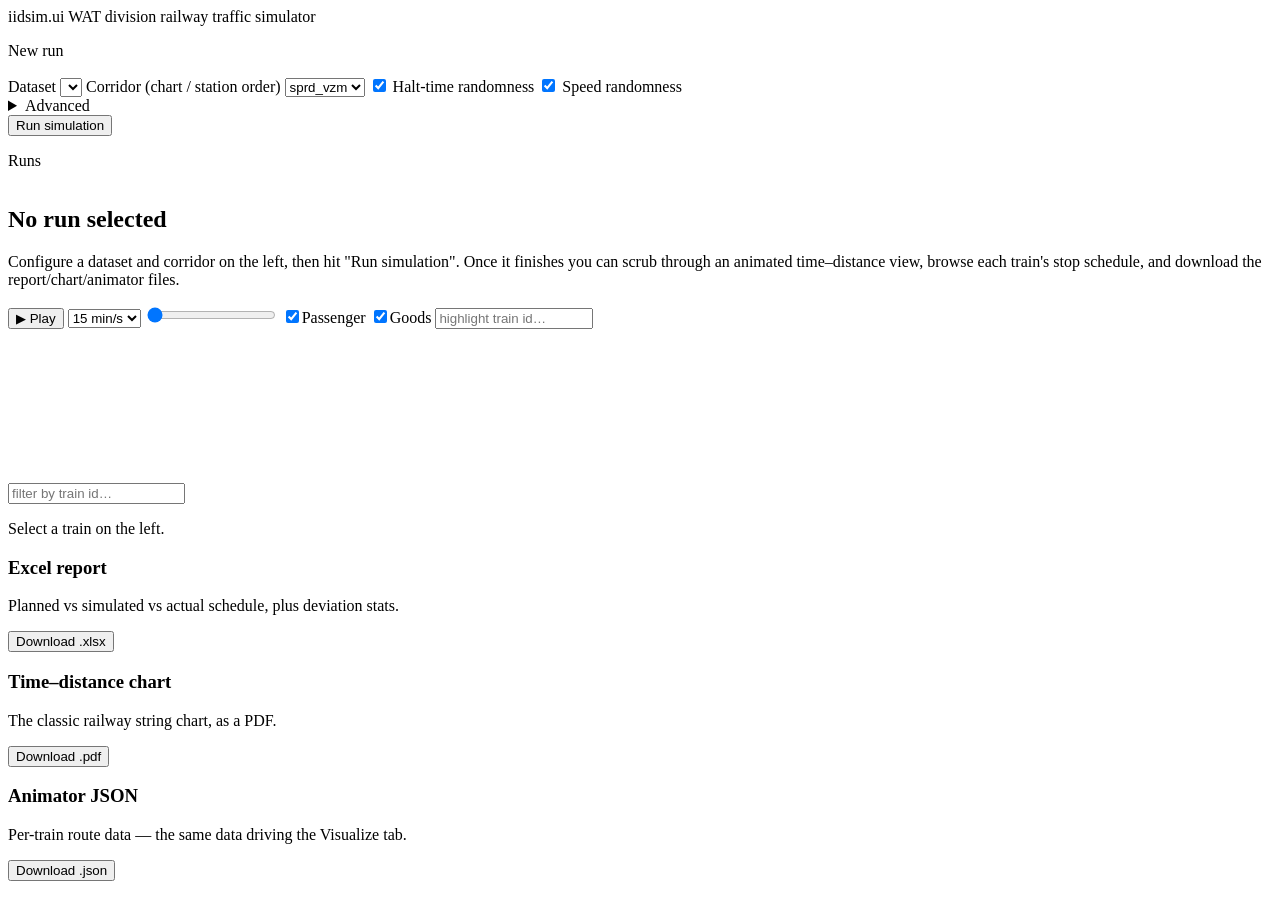
==== src/iidsim/webapp/static/index.html @ b8e8cab6 "Add a local web UI for launching and observing simulation runs `iidsim serve` (new optional `webapp`" ====
<!doctype html>
<html lang="en">
<head>
<meta charset="utf-8">
<meta name="viewport" content="width=device-width, initial-scale=1">
<title>iidsim</title>
<link rel="stylesheet" href="/static/style.css">
</head>
<body>
<div id="app">
  <header class="topbar">
    <span class="wordmark">iidsim<span class="dot">.</span>ui</span>
    <span class="tagline">WAT division railway traffic simulator</span>
    <span class="queue-status" id="queue-status"></span>
  </header>

  <main class="layout">
    <aside class="sidebar">
      <div>
        <p class="panel-title">New run</p>
        <form id="run-form">
          <label class="field">
            <span class="field-label">Dataset</span>
            <select id="f-dataset" required></select>
          </label>
          <label class="field">
            <span class="field-label">Corridor (chart / station order)</span>
            <select id="f-corridor" required>
              <option value="sprd_vzm">sprd_vzm</option>
              <option value="krdl_ktv">krdl_ktv</option>
              <option value="psa_ktv">psa_ktv</option>
            </select>
          </label>

          <label class="checkrow"><input type="checkbox" id="f-halt-dev" checked> Halt-time randomness</label>
          <label class="checkrow"><input type="checkbox" id="f-speed-rand" checked> Speed randomness</label>

          <details class="advanced">
            <summary>Advanced</summary>
            <div class="adv-body">
              <label class="field">
                <span class="field-label">Start time</span>
                <select id="f-start-mode">
                  <option value="planned">From planned schedule</option>
                  <option value="manual">Manual</option>
                </select>
              </label>
              <label class="field" id="f-start-manual-wrap" style="display:none">
                <span class="field-label">Manual start</span>
                <input type="datetime-local" id="f-start-manual">
              </label>
              <div class="grid2">
                <label class="field">
                  <span class="field-label">Start buffer (min)</span>
                  <input type="number" id="f-buffer" value="10">
                </label>
                <label class="field">
                  <span class="field-label">Chart duration (hrs)</span>
                  <input type="number" id="f-duration" value="23">
                </label>
                <label class="field">
                  <span class="field-label">Headway distance (km)</span>
                  <input type="number" step="0.1" id="f-headway" value="3.6">
                </label>
                <label class="field">
                  <span class="field-label">Goods max wait (hrs)</span>
                  <input type="number" step="0.1" id="f-goods-wait" value="20">
                </label>
                <label class="field">
                  <span class="field-label">Halt-dev seed</span>
                  <input type="number" id="f-seed-halt" value="1234">
                </label>
                <label class="field">
                  <span class="field-label">Speed-rand seed</span>
                  <input type="number" id="f-seed-speed" value="1234">
                </label>
              </div>
              <label class="field">
                <span class="field-label">Autoblock stations (comma-separated)</span>
                <input type="text" id="f-autoblock" value="alm, kuk, vzm">
              </label>
            </div>
          </details>

          <button type="submit" class="primary" id="run-btn">Run simulation</button>
        </form>
      </div>

      <div style="min-height:0; display:flex; flex-direction:column; flex:1;">
        <p class="panel-title">Runs</p>
        <div class="runs-list" id="runs-list"></div>
      </div>
    </aside>

    <section class="viewer">
      <div class="tabs" id="tabs" style="display:none">
        <button class="tab-btn active" data-tab="log">Log</button>
        <button class="tab-btn" data-tab="visualize">Visualize</button>
        <button class="tab-btn" data-tab="schedule">Schedule</button>
        <button class="tab-btn" data-tab="files">Files</button>
      </div>

      <div class="empty-state" id="empty-state">
        <h2>No run selected</h2>
        <p>Configure a dataset and corridor on the left, then hit "Run simulation". Once it finishes you can scrub through an animated time&ndash;distance view, browse each train's stop schedule, and download the report/chart/animator files.</p>
      </div>

      <div class="tab-panel active" id="log-panel" data-tab="log">
        <pre id="log-output"></pre>
      </div>

      <div class="tab-panel" id="visualize-panel" data-tab="visualize">
        <div class="viz-toolbar">
          <button class="icon" id="viz-play">&#9654; Play</button>
          <select id="viz-speed">
            <option value="60">1 min/s</option>
            <option value="300">5 min/s</option>
            <option value="900" selected>15 min/s</option>
            <option value="3600">1 hr/s</option>
          </select>
          <input type="range" id="viz-scrub" min="0" max="1000" value="0">
          <label class="checkrow"><input type="checkbox" id="viz-show-p" checked><span class="legend-dot" style="background:var(--pass)"></span>Passenger</label>
          <label class="checkrow"><input type="checkbox" id="viz-show-g" checked><span class="legend-dot" style="background:var(--goods)"></span>Goods</label>
          <input type="text" id="viz-search" placeholder="highlight train id&hellip;" style="width:150px">
          <span class="now-readout" id="viz-now"></span>
        </div>
        <div id="viz-canvas-wrap">
          <canvas id="viz-canvas"></canvas>
          <div id="viz-tooltip"></div>
        </div>
      </div>

      <div class="tab-panel" id="schedule-panel" data-tab="schedule">
        <div id="schedule-list-wrap">
          <input type="text" id="schedule-search" placeholder="filter by train id&hellip;">
          <div id="schedule-list"></div>
        </div>
        <div id="schedule-detail">
          <p class="empty-state">Select a train on the left.</p>
        </div>
      </div>

      <div class="tab-panel" id="files-panel" data-tab="files">
        <div class="files-grid">
          <div class="file-card">
            <h3>Excel report</h3>
            <p>Planned vs simulated vs actual schedule, plus deviation stats.</p>
            <button id="dl-excel">Download .xlsx</button>
          </div>
          <div class="file-card">
            <h3>Time&ndash;distance chart</h3>
            <p>The classic railway string chart, as a PDF.</p>
            <button id="dl-chart">Download .pdf</button>
          </div>
          <div class="file-card">
            <h3>Animator JSON</h3>
            <p>Per-train route data &mdash; the same data driving the Visualize tab.</p>
            <button id="dl-animator">Download .json</button>
          </div>
        </div>
      </div>
    </section>
  </main>
</div>
<script src="/static/app.js"></script>
</body>
</html>
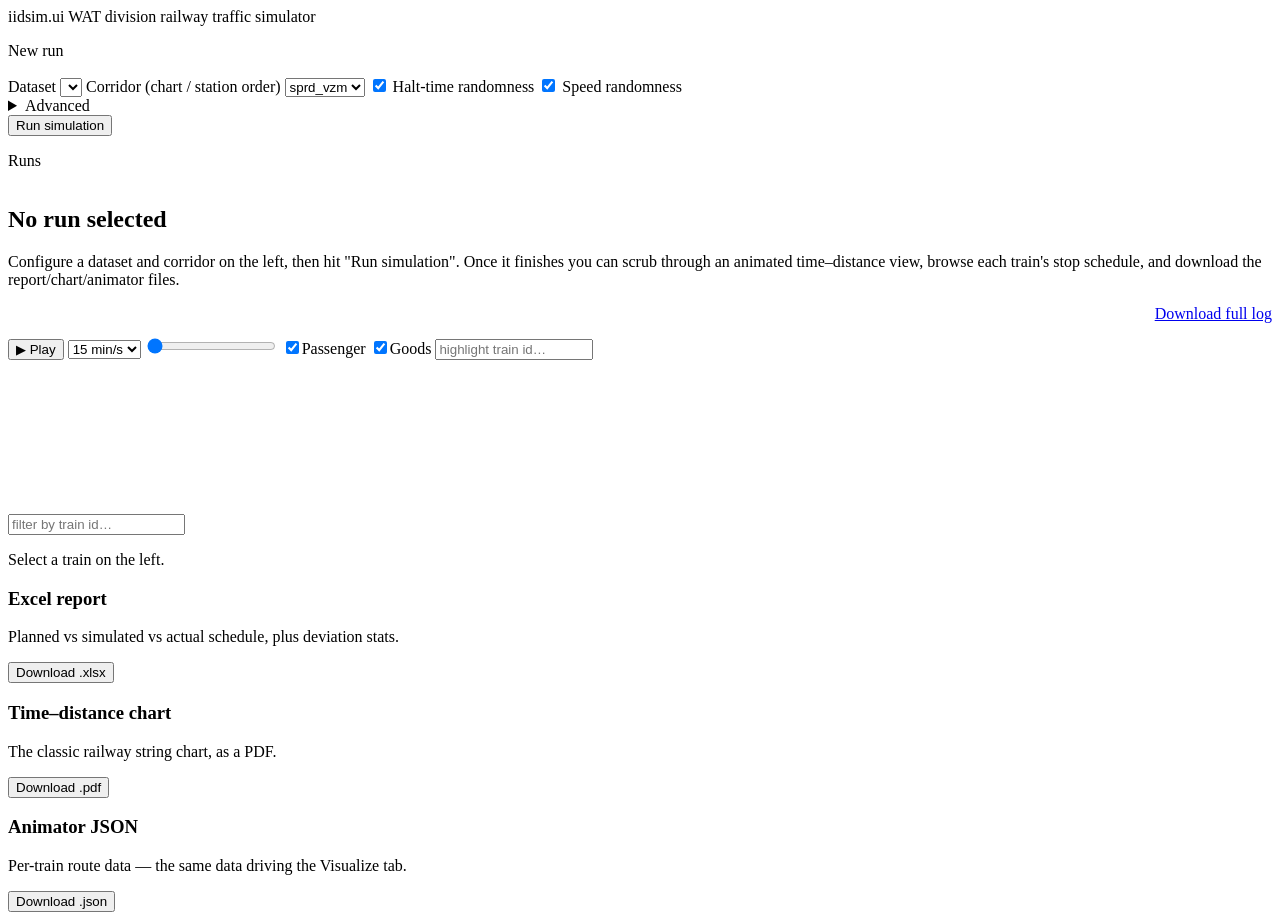
==== commit 0789620e: "Fix slow Log tab loading on large runs Opening the Log tab for an already-large run (e.g. krdl_ktv, " ====
--- a/src/iidsim/webapp/static/index.html
+++ b/src/iidsim/webapp/static/index.html
@@ -30,6 +30,7 @@
               <option value="krdl_ktv">krdl_ktv</option>
               <option value="psa_ktv">psa_ktv</option>
             </select>
+            <span class="hint" id="f-corridor-hint"></span>
           </label>
 
           <label class="checkrow"><input type="checkbox" id="f-halt-dev" checked> Halt-time randomness</label>
@@ -106,6 +107,9 @@
       </div>
 
       <div class="tab-panel active" id="log-panel" data-tab="log">
+        <div style="display:flex; justify-content:flex-end;">
+          <a id="log-download" href="#" target="_blank" rel="noopener">Download full log</a>
+        </div>
         <pre id="log-output"></pre>
       </div>
 
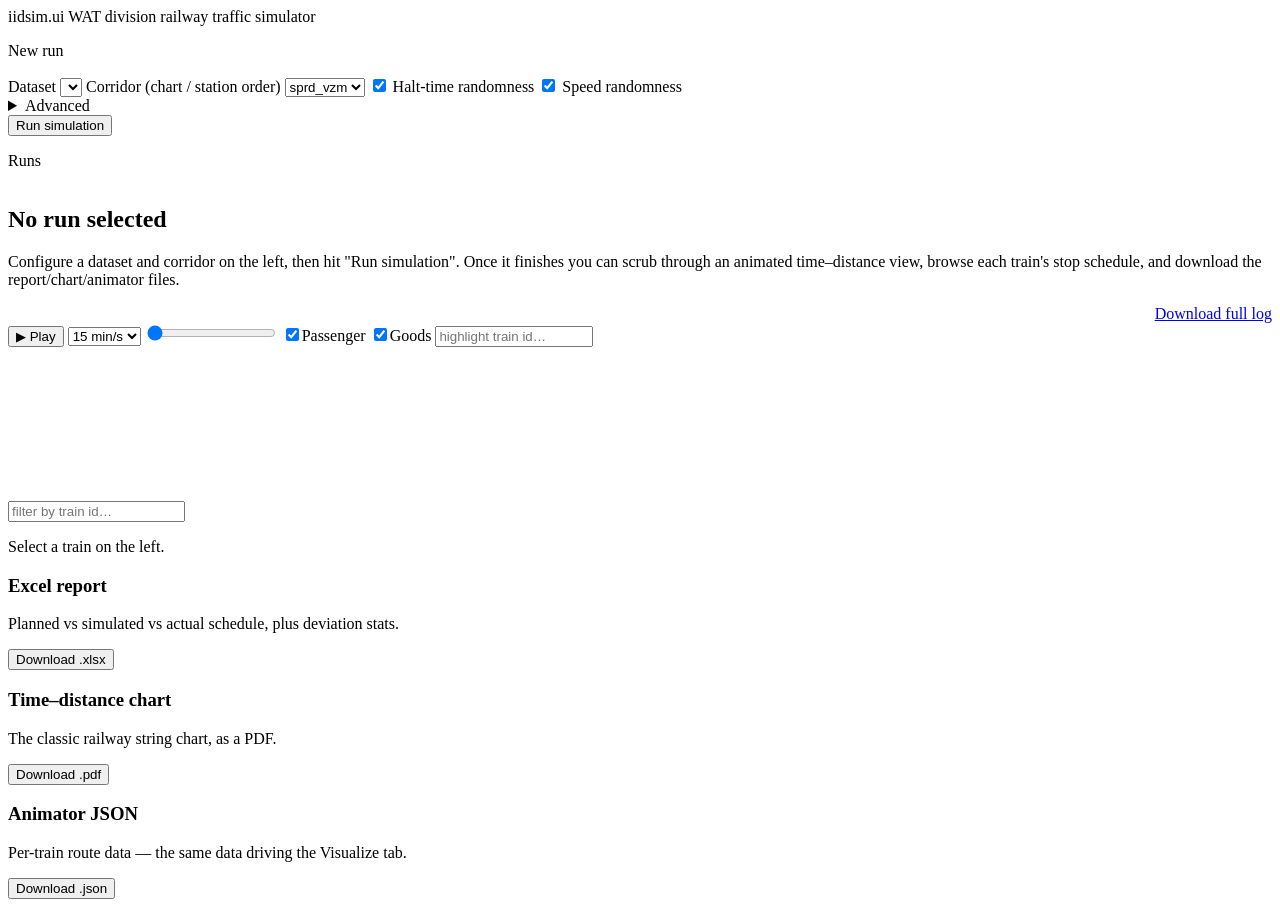
==== commit 888acaf8: "Reformat the web UI's Log tab for readability The engine's raw print() output is a flat, lowercase, " ====
--- a/src/iidsim/webapp/static/index.html
+++ b/src/iidsim/webapp/static/index.html
@@ -110,7 +110,7 @@
         <div style="display:flex; justify-content:flex-end;">
           <a id="log-download" href="#" target="_blank" rel="noopener">Download full log</a>
         </div>
-        <pre id="log-output"></pre>
+        <div id="log-output" class="log-output"></div>
       </div>
 
       <div class="tab-panel" id="visualize-panel" data-tab="visualize">
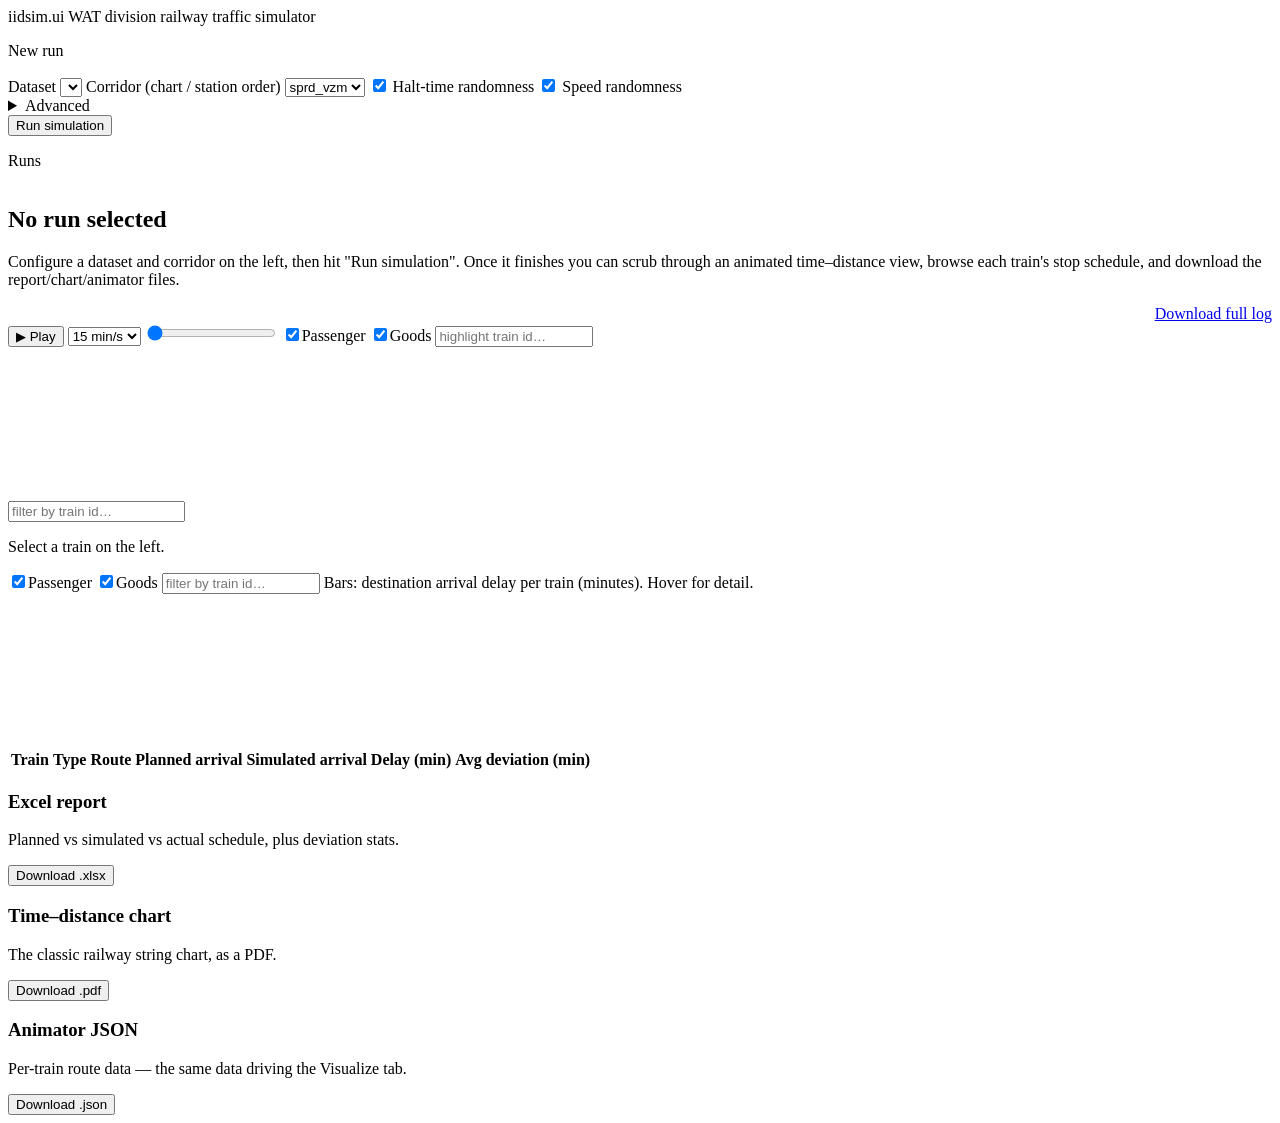
==== commit 04c74614: "Add a Performance tab: interactive train punctuality dashboard New tab in the web UI showing per-tra" ====
--- a/src/iidsim/webapp/static/index.html
+++ b/src/iidsim/webapp/static/index.html
@@ -98,6 +98,7 @@
         <button class="tab-btn active" data-tab="log">Log</button>
         <button class="tab-btn" data-tab="visualize">Visualize</button>
         <button class="tab-btn" data-tab="schedule">Schedule</button>
+        <button class="tab-btn" data-tab="performance">Performance</button>
         <button class="tab-btn" data-tab="files">Files</button>
       </div>
 
@@ -141,6 +142,36 @@
         </div>
         <div id="schedule-detail">
           <p class="empty-state">Select a train on the left.</p>
+        </div>
+      </div>
+
+      <div class="tab-panel" id="performance-panel" data-tab="performance">
+        <div class="perf-cards" id="perf-cards"></div>
+        <div class="viz-toolbar">
+          <label class="checkrow"><input type="checkbox" id="perf-show-p" checked><span class="legend-dot" style="background:var(--pass)"></span>Passenger</label>
+          <label class="checkrow"><input type="checkbox" id="perf-show-g" checked><span class="legend-dot" style="background:var(--goods)"></span>Goods</label>
+          <input type="text" id="perf-search" placeholder="filter by train id&hellip;" style="width:150px">
+          <span class="hint" style="margin-left:auto">Bars: destination arrival delay per train (minutes). Hover for detail.</span>
+        </div>
+        <div id="perf-canvas-wrap">
+          <canvas id="perf-canvas"></canvas>
+          <div id="perf-tooltip"></div>
+        </div>
+        <div class="table-scroll">
+          <table class="stops" id="perf-table">
+            <thead>
+              <tr>
+                <th data-sort="train_id">Train</th>
+                <th data-sort="train_type">Type</th>
+                <th data-sort="route">Route</th>
+                <th data-sort="planned_arrival">Planned arrival</th>
+                <th data-sort="simulated_arrival">Simulated arrival</th>
+                <th data-sort="delay_min">Delay (min)</th>
+                <th data-sort="avg_deviation_min">Avg deviation (min)</th>
+              </tr>
+            </thead>
+            <tbody id="perf-table-body"></tbody>
+          </table>
         </div>
       </div>
 
